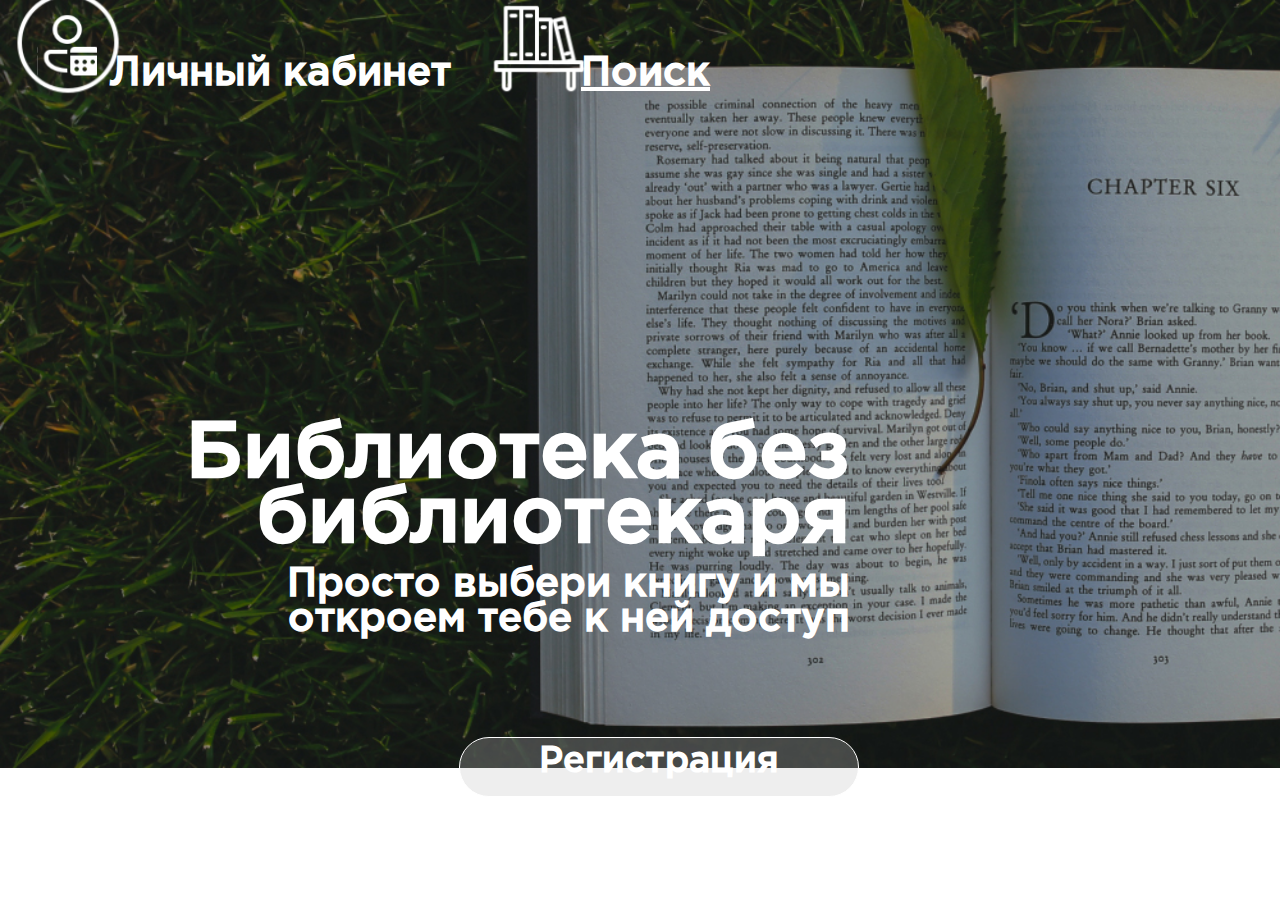
==== index.html @ 247b4100 "BookShelter v1.0" ====
<!DOCTYPE html>
<html lang="ru">
<head>
  <meta charset="UTF-8">
  <link rel="stylesheet" href="style.css">
  <title>BookShleter</title>
</head>
    
<body class="body_st">
        <header>
            <nav class="navigation">
                <ul class="navigation-list">
                    <li class="navi-item"><p>Личный кабинет</p></li>
                    <li class="navi-item"><img class="find-lk" src="Image/circ.svg" style="height: 90%;"><img class ="find-lk" src="Image/man.svg"></li>
                    <li class="navi-item"><img class="find-img" src="Image/books.svg" style="margin-left: -90px;"></li>
                    <li class="navi-item"><p style="margin-left: 100px; text-decoration: underline;">Поиск</p></li>
                </ul>
            </nav>
        </header>
        <main>
            <div class="headers-margin">
                <h1>Библиотека без библиотекаря</h1>
                <h2>Просто выбери книгу и мы откроем тебе к ней доступ</h2>
            </div>
            
            <a href="#reg-window">
                <div class="rectangle"><p style="font-family: Main-font;">Регистрация</p></div>
                <div class="under-line-main-text"></div>
            </a>
        </main>
    
                <div class="reg-window" id="reg-window">
                    <a href="#" class="close"></a>
                    <div id="okno">
                
                        <p class="reg-header">Регистрация</p>
                        <p>Ваше ФИО</p>
                        <form action="/check.php" method="post">
                            <input type="text" placeholder="Введите ваше ФИО" name="login">
                            <p>Институт</p>
                            <input type="text" placeholder="Введите ваш институт" name="inst_name">
                            <p>Пароль</p>
                            <input type="text" placeholder="Введите ваш пароль" name="password">
                            
                            <input type="submit" value="Отправить" class="submit-button">
                        </form>
                        
                        
                        
                    </div>
                </div>

    
        <footer>

        </footer>
</body>
    
</html>
---- style.css ----
@font-face {
    font-family: "Main-font"; 
    src: url(fonts/Main-font.ttf) format("truetype"); 
    font-style: normal;
    font-weight: normal;
} 

.body_st{
    margin: 0;
    padding: 0;
    background-image: url(Image/background_Img1.jpg);
    background-repeat: no-repeat;
    background-size: 100%;
    position: absolute;
    
}

header {
    
    position: relative;
    align-content: flex-start;
}

.find-lk {
    height: 60%;
    position: absolute;
    top: 35%;
    left: 8%;
    transform: translate(-50%,-50%);
}

.find-img {
    position: absolute;
    height:  80%;
    top: 40%;
    left: 74%;
    transform: translate(-50%, -50%);
}

.navigation p {
    font-family: Main-font;
    margin-top: 10px;
    margin-left: 50px;
    font-size: 40px;
}

.headers-margin {
    margin-top: 300px;
    margin-left: 150px;
}

h1{
    position: flex;
    width: 700px;
    height: 80px;
    margin: 0;
    font-family: Main-font;
    font-style: normal;
    font-weight: 600;
    font-size: 80px;
    line-height: 65px;
    text-align: right;

    color: #FFFFFF;
}

h2{
    padding-top: 65px;
    position: flex;
    width: 700px;
    height: 80px;
    margin: 0;
    font-family: Main-font;
    font-style: normal;
    font-weight: 600;
    font-size: 40px;
    line-height: 35px;
    text-align: right;
    color: #FFFFFF;
}

.rectangle {
    position: absolute;
    width: 400px;
    height: 60px;
    left: 159px;
    top: 387px;
    margin-left: 300px;
    margin-top: 350px;
    background: rgba(196, 196, 196, 0.29);
    border: 1px solid #FFFFFF;
    box-sizing: border-box;
    border-radius: 35px;
}

.rectangle p {
    margin: 0;
    padding-top: 15px;
    text-align: center;
    font-family: Century751 SeBd BT;
    font-style: normal;
    font-weight: 600;
    font-size: 36px;
    line-height: 19px;
    color: #FFFFFF;
}

.under-line-main-text {
    margin-top: 330px;
    margin-left: 150px;
    position: absolute;
    width: 600px;
    height: 0px;
    left: 100px;
    top: 500px;
    border: 2px solid #FFFFFF;
}

.registration {
    position: relative;
    width: 200px;
    height: 200px;
}

#okno {
        margin: 0;
        width: 500px;
        height: 700px;
        text-align: center;
        padding: 15px;
        border-radius: 40px;
        background-color: rgba(128, 128, 128, .6);
        color: white;
        margin-left: 140%;
        margin-top: 35%;
        transform: translate(-15%);
        background-color: rgba(255, 255, 255, .4);
      }

#okno p {
    font-family: Main-font;
    font-size: 40px;
    padding: 0;
    margin-top: 30px;
}

#okno .reg-header {
    font-family: Main-font;
    font-size: 52px;
    display: ;
    margin-top: 0;
    margin-bottom: 10px;
}


/* Закрываем */
.reg-window {
    display: none;
}

/* Открываем*/
.reg-window:target {
    position: absolute;
    left: 0;
    top: 0;
    width: 100%;
    height: 100%;
    display: flex;
    align-items: center;
    justify-content: center;
}

/* Обёртка */
.reg-window .close::before {
    left: 0;
    top: 0;
    width: 100%;
    height: 100%;
    position: fixed;
    background-color: rgba(0, 0, 0,.75);
    content: "";
    cursor: default;
}

.submit-button {
    margin-top: 70px;
    width: 70%;
    height: 60px;
    border: 2px solid white;
    border-radius: 20px;
    background-color: rgba(255, 255, 255, 0.3);
}

.submit-button:active {
    background-color: green;
    transform: scale(1.2);
    transition: all .1s ease;
}

input[type=text] {
    width: 65%;
    box-sizing: border-box;
    padding: 12px 20px;
    border-radius: 30px;
    border: 2px solid white;
    background-color: rgba(255, 255, 255, 0.3);
    color: white;
    font-family: Main-font;
    text-align: center;
    
}

ul{
    font-family: Century751 SeBd BT;
    font-style: normal;
    font-weight: 600;
    font-size: 14px;
    line-height: 17px;

    color: #FFFFFF;
}

.navigation{
    display: flex;
    margin-top: 50px;
    margin-left: 50px;
    justify-content: space-between;
    column-gap: 1fr 1fr;
}

.navigation-list{
    display: flex;
    justify-content: space-between;
    margin: 0;
    padding: 0px;
}

.navi-item{
    display: block;
    margin: 0;
    padding-left: 10px;
    padding-top: 5px;
}
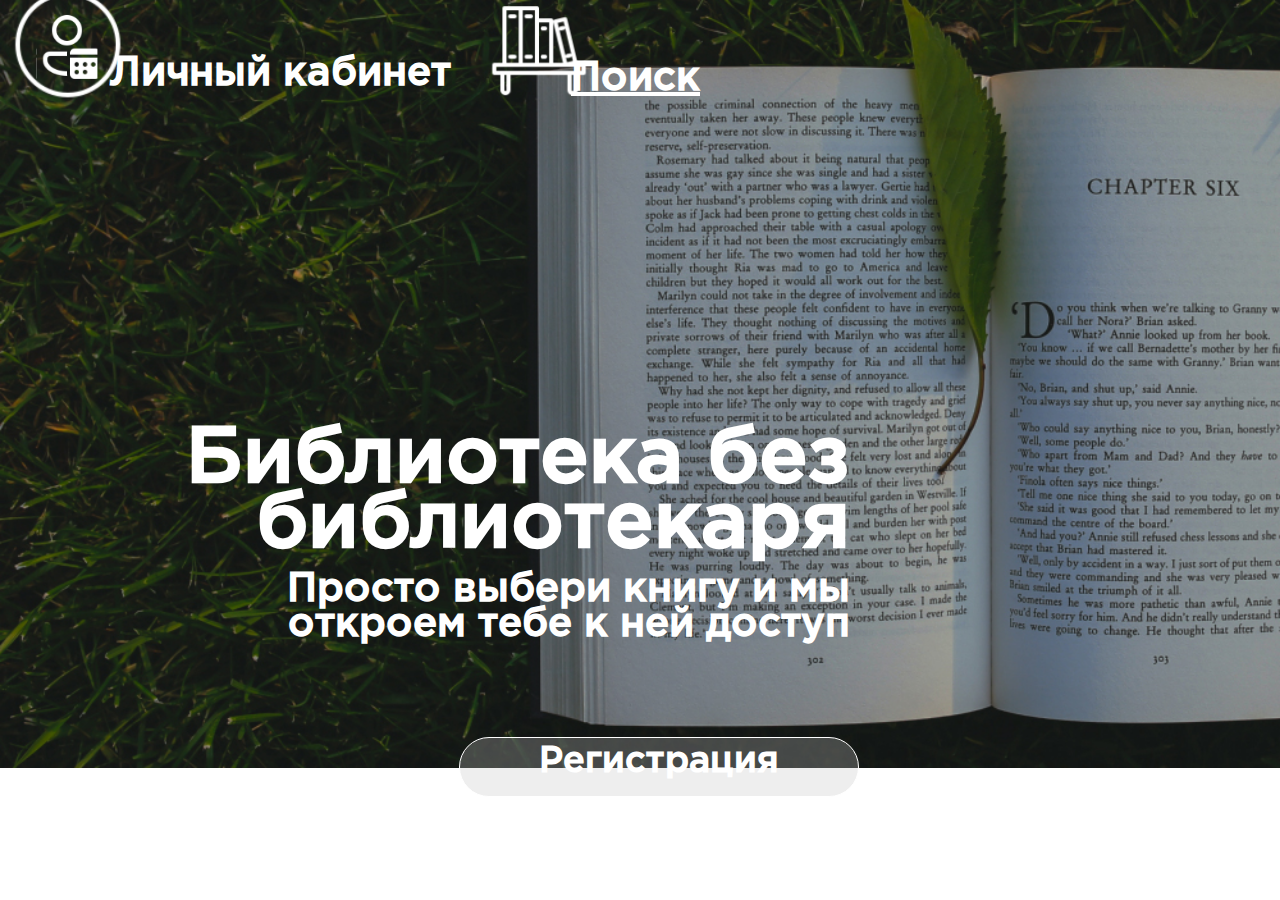
==== commit 8c6ca01d: "BookShelter v1.11" ====
--- a/index.html
+++ b/index.html
@@ -3,7 +3,7 @@
 <head>
   <meta charset="UTF-8">
   <link rel="stylesheet" href="style.css">
-  <title>BookShleter</title>
+  <title>BookShelter</title>
 </head>
     
 <body class="body_st">
@@ -12,8 +12,8 @@
                 <ul class="navigation-list">
                     <li class="navi-item"><p>Личный кабинет</p></li>
                     <li class="navi-item"><img class="find-lk" src="Image/circ.svg" style="height: 90%;"><img class ="find-lk" src="Image/man.svg"></li>
-                    <li class="navi-item"><img class="find-img" src="Image/books.svg" style="margin-left: -90px;"></li>
-                    <li class="navi-item"><p style="margin-left: 100px; text-decoration: underline;">Поиск</p></li>
+                    <a href="find.html"><li class="navi-item"><img class="find-img" src="Image/books.svg" style="margin-left: -90px;"></li>
+                    <li class="navi-item"><p style="margin-left: 100px; text-decoration: underline;">Поиск</p></li></a>
                 </ul>
             </nav>
         </header>
@@ -25,8 +25,9 @@
             
             <a href="#reg-window">
                 <div class="rectangle"><p style="font-family: Main-font;">Регистрация</p></div>
-                <div class="under-line-main-text"></div>
             </a>
+            
+            <div class="under-line-main-text"></div>
         </main>
     
                 <div class="reg-window" id="reg-window">
--- a/style.css
+++ b/style.css
@@ -220,7 +220,7 @@
     color: #FFFFFF;
 }
 
-.navigation{
+.navigation {
     display: flex;
     margin-top: 50px;
     margin-left: 50px;
@@ -228,14 +228,20 @@
     column-gap: 1fr 1fr;
 }
 
-.navigation-list{
+.navigation a,
+.navigation a:visited
+.navigation a:active {
+  color: inherit;
+}
+
+.navigation-list {
     display: flex;
     justify-content: space-between;
     margin: 0;
     padding: 0px;
 }
 
-.navi-item{
+.navi-item {
     display: block;
     margin: 0;
     padding-left: 10px;
